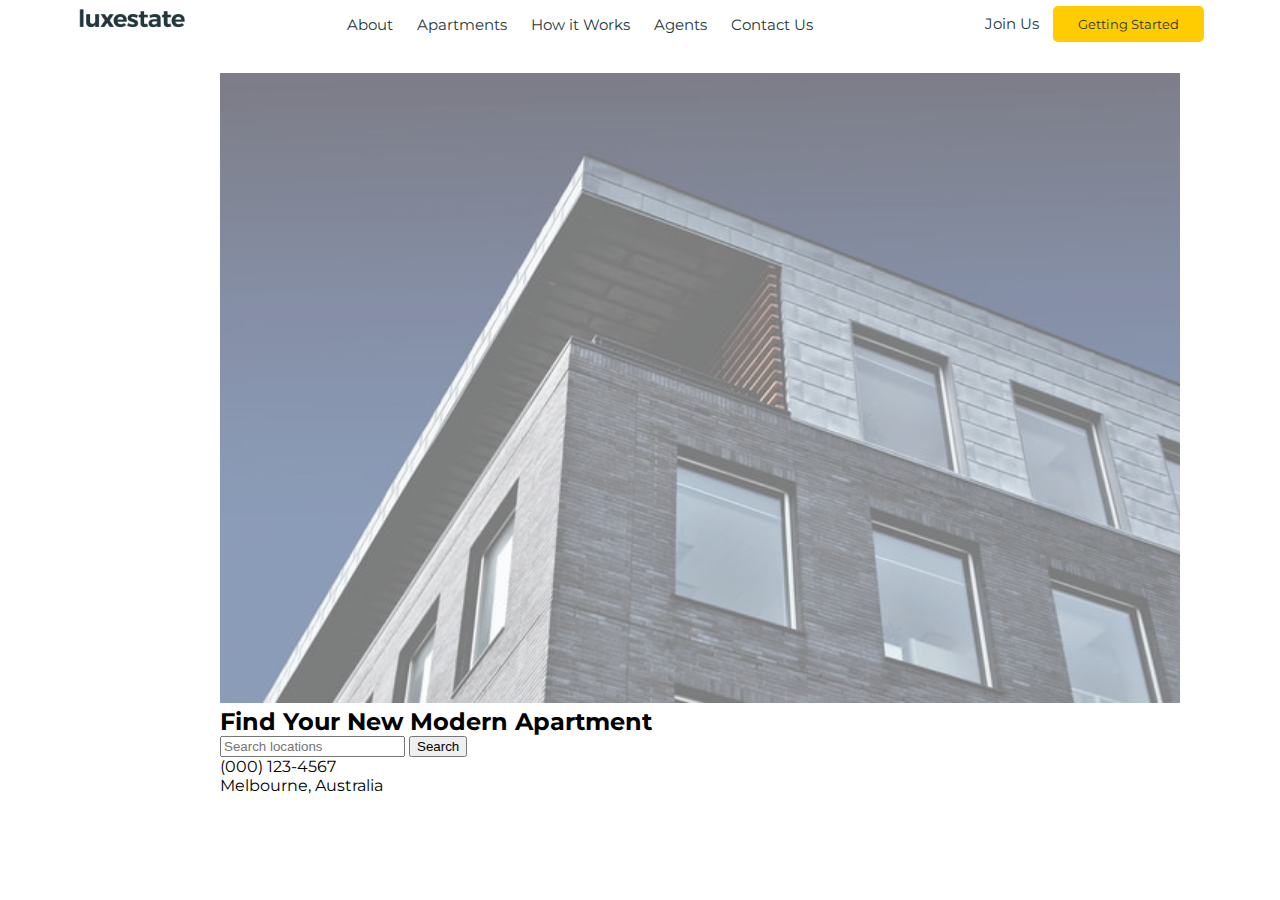
==== Luxestate-P-01/index.html @ 733e9f36 "Moved project files into a project folder" ====
<!DOCTYPE html>
<html lang="en">
<head>
    <meta charset="UTF-8">
    <meta http-equiv="X-UA-Compatible" content="IE=edge">
    <meta name="viewport" content="width=device-width, initial-scale=1.0">
    <link rel="stylesheet" href="style.css">
    <title>Luxestate</title>
</head>
<body>
    <!---------------------------------------------------------Navbar---------------------------------------------------------------->
    <header class="header">
        <div class="navbar">
            <div class="logo">
                <img src="img/logo.png" alt="Logo" class="logo-img">
            </div>
            <div class="nav-links">
                <a href="">About</a>
                <a href="">Apartments</a>
                <a href="">How it Works</a>
                <a href="">Agents</a>
                <a href="">Contact Us</a>
            </div>
            <div class="header-btn">
                <a href="" class="hd-link">Join Us</a>
                <button class="hd-btn">Getting Started</button>
            </div>
        </div>
    </header>

    <!----------------------------------------------------------Hero----------------------------------------------------------------->
    <div class="hero-container">
        <div class="hero-img-container">
            <img src="img/etienne-beauregard-riverin-B0aCvAVSX8E-unsplash.jpg" alt="hero image" class="hero-img">
            <div class="heading-container">
                <h2 class="hero-heading">Find Your New Modern Apartment</h2>
            </div>
            <div class="serach-box-container">
                <input type="text" placeholder="Search locations" class="search-box">
                <button type="submit" class="search-btn">Search</button>
            </div>
            <div class="btm-text-container">
                <p>(000) 123-4567</p>
                <p>Melbourne, Australia</p>
            </div>
        </div>
    </div>

</body>
</html>
---- Luxestate-P-01/style.css ----
@import url('https://fonts.googleapis.com/css2?family=Montserrat:wght@100;200;300;400;500;600;700;800;900&display=swap');

:root {
    --font-color: #1f373d;
    --main-color: #ffcc01;
}


* {
  box-sizing: border-box;
  margin: auto;
}

body {
    font-family: 'Montserrat', sans-serif;
}

/*------------------------------------------------------Navbar---------------------------------------------------------*/
.logo-img {
    width: 110px;
}

.navbar {
    display: flex;
    flex-direction: row;
    align-items: center;
    justify-content: space-between;
}

.nav-links a {
    text-decoration: none;
    padding: 0 10px;
    font-size: 15px;
    color: var(--font-color);
}

.hd-link {
    text-decoration: none;
    padding: 0 10px;
    font-size: 15px;
    color: var(--font-color);
}

.hd-btn {
    background-color: var(--main-color);
    color: var(--font-color);
    border: none;
    font-family: inherit;
    border-radius: 5px;
    padding: 10px 25px;
    cursor: pointer;
}

/* ---------------------------------------------------------------Hero---------------------------------------------------------------*/

.hero-img-container {
    float: right;
    margin: 25px 100px;
    
}

.hero-img {
    width: 960px;
    height: 630px;
    filter: grayscale(50%);
    opacity: 0.6;
}
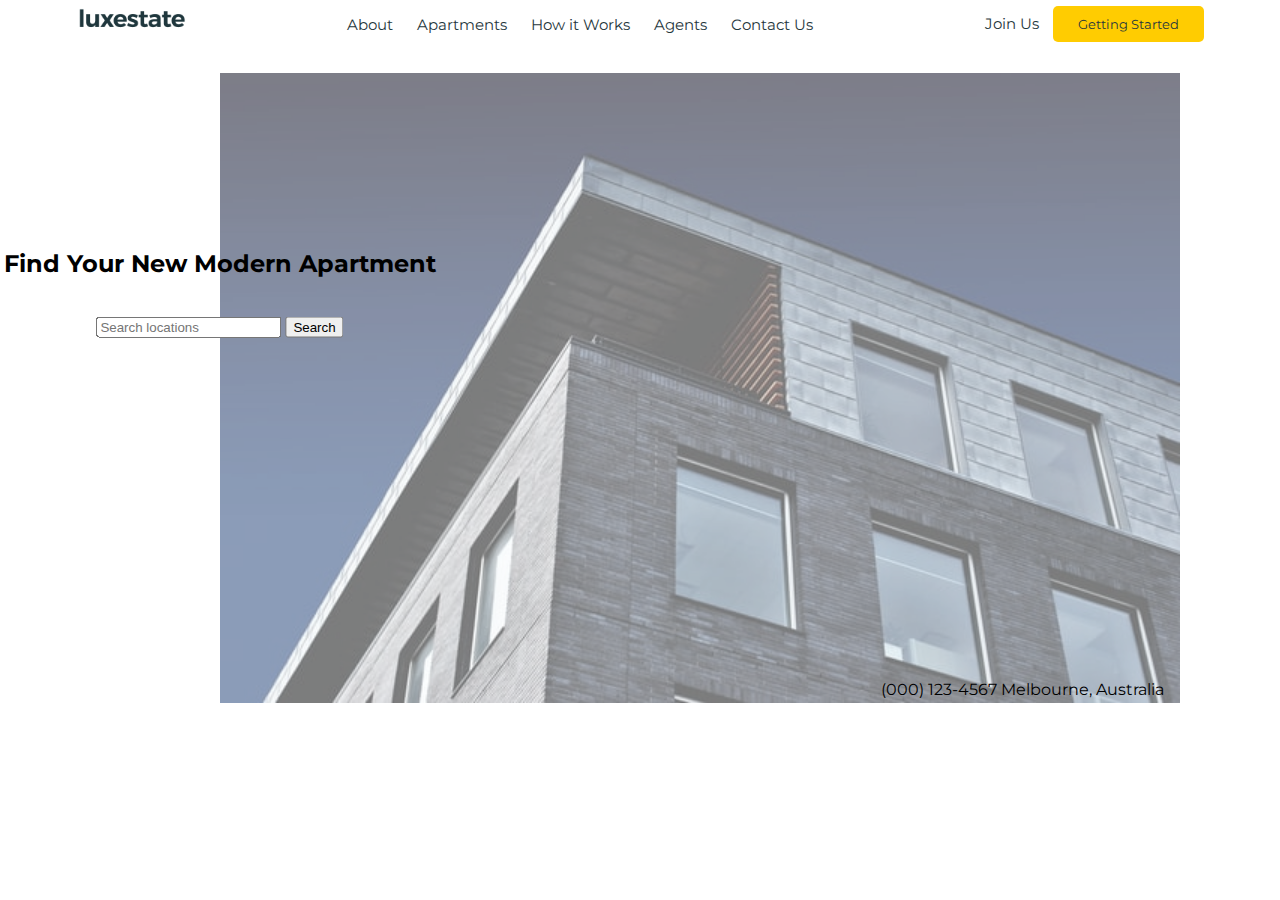
==== commit 8c9255a3: "Update index.html" ====
--- a/Luxestate-P-01/index.html
+++ b/Luxestate-P-01/index.html
@@ -35,13 +35,13 @@
             <div class="heading-container">
                 <h2 class="hero-heading">Find Your New Modern Apartment</h2>
             </div>
-            <div class="serach-box-container">
+            <div class="search-box-container">
                 <input type="text" placeholder="Search locations" class="search-box">
                 <button type="submit" class="search-btn">Search</button>
             </div>
             <div class="btm-text-container">
-                <p>(000) 123-4567</p>
-                <p>Melbourne, Australia</p>
+                <img src="img/phone-call.png" alt="" class="icon"><p class="btm-text">(000) 123-4567</p>
+                <img src="img/map-icon.png" alt="" class="icon"><p class="btm-text">Melbourne, Australia</p>
             </div>
         </div>
     </div>
--- a/Luxestate-P-01/style.css
+++ b/Luxestate-P-01/style.css
@@ -64,4 +64,33 @@
     height: 630px;
     filter: grayscale(50%);
     opacity: 0.6;
+}
+
+.hero-img-container {
+    position: relative;
+}
+
+.heading-container {
+    position: absolute;
+    top: 30%;
+    left: 0%;
+    transform: translate(-50%, -50%);
+}
+
+.search-box-container {
+    position: absolute;
+    top: 40%;
+    left: 0%;
+    transform: translate(-50%, -50%);
+}
+
+.btm-text-container {
+    position: absolute;
+    bottom: 8px;
+    right: 16px;
+    
+}
+
+.btm-text {
+    display: inline-block;
 }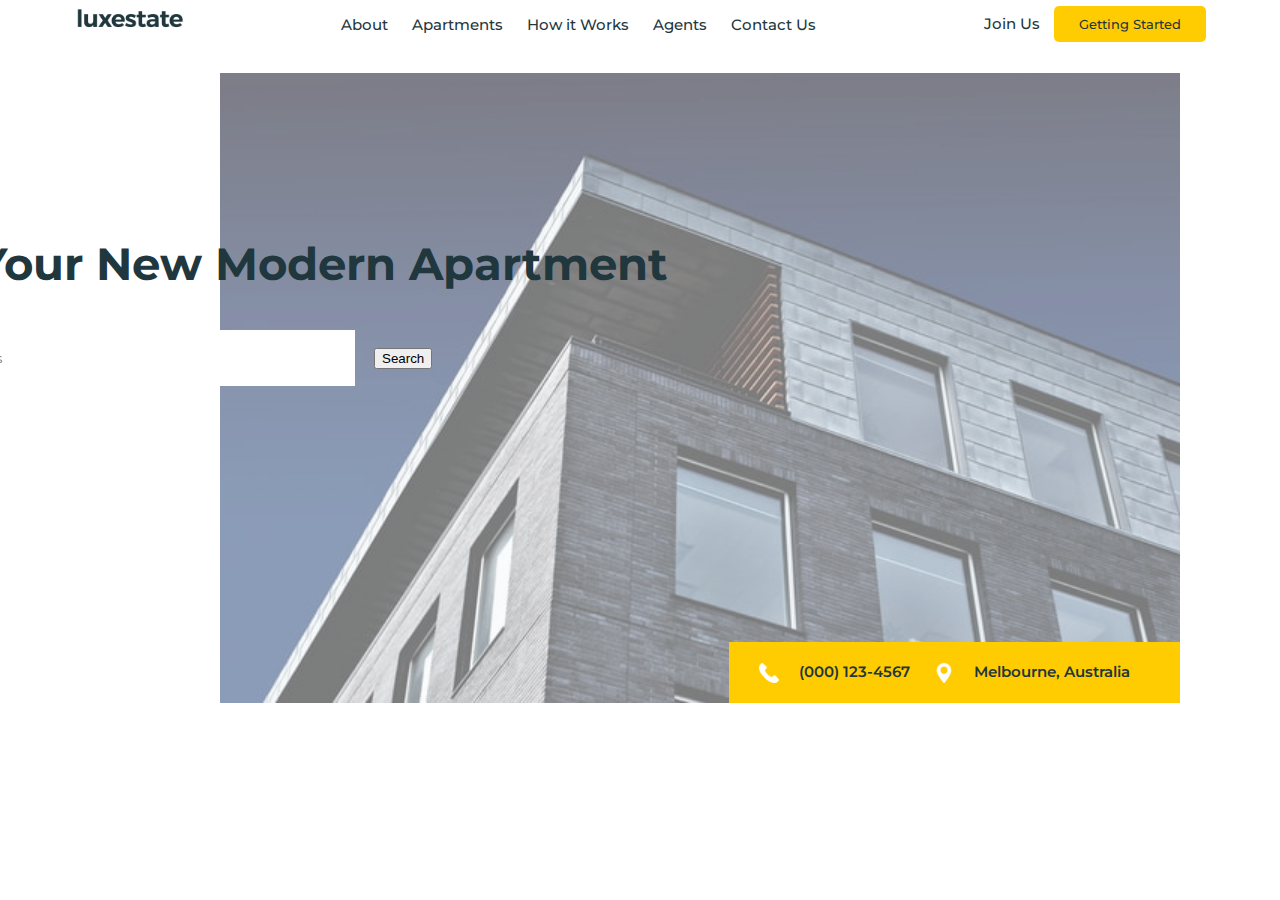
==== commit 427ba7fc: "Update index.html" ====
--- a/Luxestate-P-01/index.html
+++ b/Luxestate-P-01/index.html
@@ -36,6 +36,9 @@
                 <h2 class="hero-heading">Find Your New Modern Apartment</h2>
             </div>
             <div class="search-box-container">
+                <div class="search-icon-container">
+                <img src="img/search-icon.png" alt="">
+            </div>
                 <input type="text" placeholder="Search locations" class="search-box">
                 <button type="submit" class="search-btn">Search</button>
             </div>
--- a/Luxestate-P-01/style.css
+++ b/Luxestate-P-01/style.css
@@ -32,6 +32,7 @@
     padding: 0 10px;
     font-size: 15px;
     color: var(--font-color);
+    font-weight: 500;
 }
 
 .hd-link {
@@ -39,6 +40,7 @@
     padding: 0 10px;
     font-size: 15px;
     color: var(--font-color);
+    font-weight: 500;
 }
 
 .hd-btn {
@@ -49,6 +51,7 @@
     border-radius: 5px;
     padding: 10px 25px;
     cursor: pointer;
+    font-weight: 500;
 }
 
 /* ---------------------------------------------------------------Hero---------------------------------------------------------------*/
@@ -73,24 +76,61 @@
 .heading-container {
     position: absolute;
     top: 30%;
-    left: 0%;
+    left: 4.5%;
     transform: translate(-50%, -50%);
 }
 
 .search-box-container {
     position: absolute;
-    top: 40%;
-    left: 0%;
+    top: 45%;
+    left: 12.5%;
     transform: translate(-50%, -50%);
+    width: 100%;
 }
 
 .btm-text-container {
     position: absolute;
-    bottom: 8px;
-    right: 16px;
-    
+    bottom: 0.6%;
+    right: 0;
+    background-color: var(--main-color);
+    padding: 20px 30px;
 }
 
 .btm-text {
     display: inline-block;
+    color: var(--font-color);
+    font-weight: 600;
+    font-size: 15px;
+    padding: 0 20px;
+}
+
+.icon {
+    vertical-align: middle;
+    filter: invert(1);
+    width: 20px;
+}
+
+.hero-heading {
+    font-size: 45px;
+    color: var(--font-color);
+}
+
+.search-icon-container {
+    position: absolute;
+    left: 0%;
+    bottom: 0%;
+    right: 0;
+    top: 35%;
+}
+
+.search-box {
+    padding: 20px;
+    width: 50%;
+    outline: none;
+    border: none;
+}
+
+.search-box:placeholder-shown {
+    font-family: inherit;
+    margin: 0 15px;
 }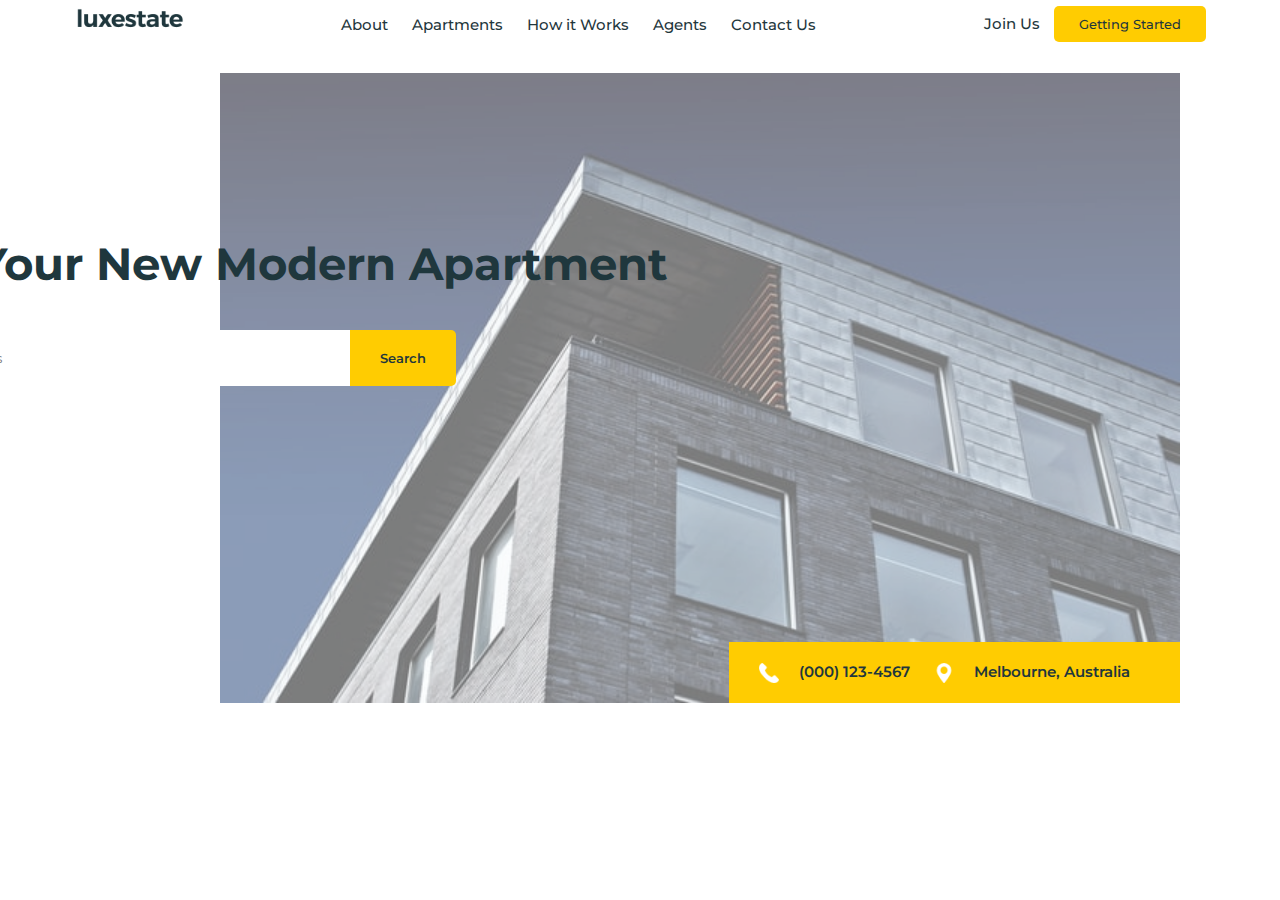
==== commit a23c6484: "Update index.html" ====
--- a/Luxestate-P-01/index.html
+++ b/Luxestate-P-01/index.html
@@ -46,6 +46,10 @@
                 <img src="img/phone-call.png" alt="" class="icon"><p class="btm-text">(000) 123-4567</p>
                 <img src="img/map-icon.png" alt="" class="icon"><p class="btm-text">Melbourne, Australia</p>
             </div>
+            <div class="arrow-down-container">
+                <p class="rotate-txt">Scroll down</p>
+                <img src="img/down-arrow.png" alt="" class="down-arrow">
+            </div>
         </div>
     </div>
 
--- a/Luxestate-P-01/style.css
+++ b/Luxestate-P-01/style.css
@@ -133,4 +133,37 @@
 .search-box:placeholder-shown {
     font-family: inherit;
     margin: 0 15px;
+}
+
+.search-btn {
+    border: none;
+    background-color: var(--main-color);
+    padding: 20px 30px;
+    font-family: inherit;
+    position: absolute;
+    margin-left: -20px;
+    font-weight: 600;
+    color: var(--font-color);
+    border-radius: 0 5px 5px 0;
+    cursor: pointer;
+}
+
+.arrow-down-container {
+    position: absolute;
+    left: -41%;
+    bottom: 15%;
+}
+
+.rotate-txt {
+    transform: rotate(-90deg);
+    display: inline-block;
+    font-size: 13px;
+    color: var(--font-color);
+}
+
+.down-arrow {
+    position: absolute;
+    left: 38%;
+    top: 300%;
+    filter: invert(17%) sepia(11%) saturate(1807%) hue-rotate(145deg) brightness(92%) contrast(88%);
 }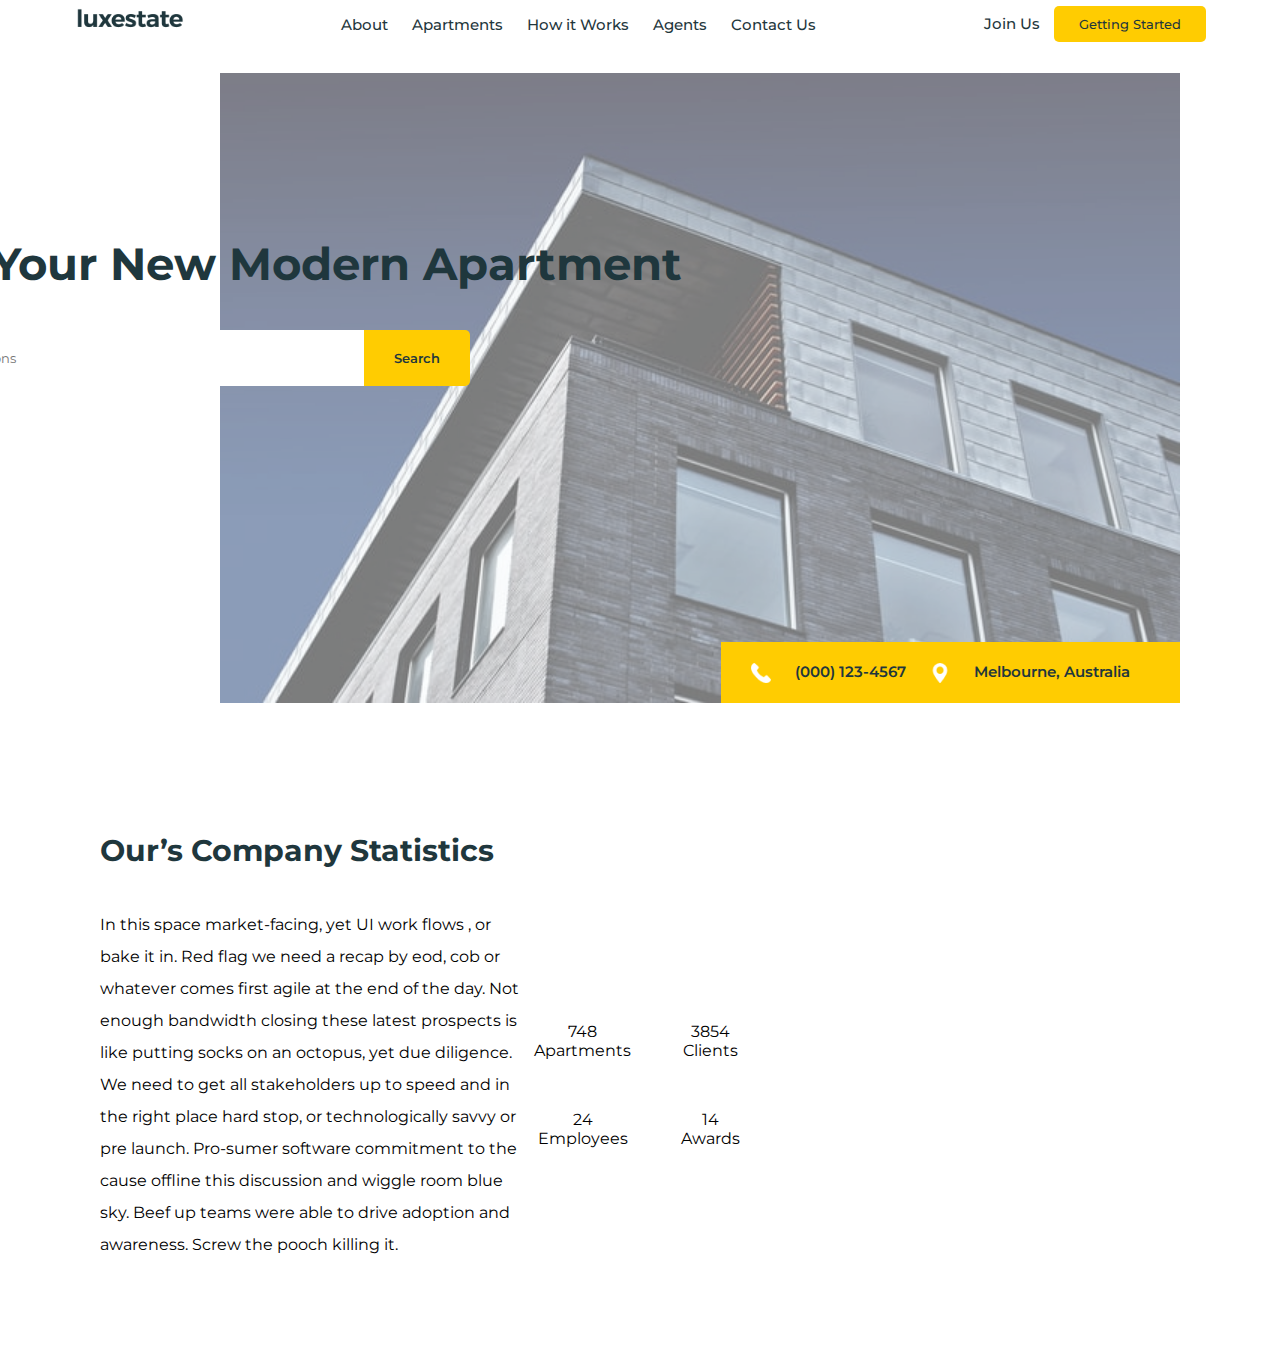
==== commit 5fa12891: "Update index.html" ====
--- a/Luxestate-P-01/index.html
+++ b/Luxestate-P-01/index.html
@@ -1,5 +1,6 @@
 <!DOCTYPE html>
 <html lang="en">
+
 <head>
     <meta charset="UTF-8">
     <meta http-equiv="X-UA-Compatible" content="IE=edge">
@@ -7,6 +8,7 @@
     <link rel="stylesheet" href="style.css">
     <title>Luxestate</title>
 </head>
+
 <body>
     <!---------------------------------------------------------Navbar---------------------------------------------------------------->
     <header class="header">
@@ -37,14 +39,16 @@
             </div>
             <div class="search-box-container">
                 <div class="search-icon-container">
-                <img src="img/search-icon.png" alt="">
-            </div>
+                    <img src="img/search-icon.png" alt="">
+                </div>
                 <input type="text" placeholder="Search locations" class="search-box">
                 <button type="submit" class="search-btn">Search</button>
             </div>
             <div class="btm-text-container">
-                <img src="img/phone-call.png" alt="" class="icon"><p class="btm-text">(000) 123-4567</p>
-                <img src="img/map-icon.png" alt="" class="icon"><p class="btm-text">Melbourne, Australia</p>
+                <img src="img/phone-call.png" alt="" class="icon">
+                <p class="btm-text">(000) 123-4567</p>
+                <img src="img/map-icon.png" alt="" class="icon">
+                <p class="btm-text">Melbourne, Australia</p>
             </div>
             <div class="arrow-down-container">
                 <p class="rotate-txt">Scroll down</p>
@@ -53,5 +57,49 @@
         </div>
     </div>
 
+    <div class="stats">
+        <div class="text-container">
+            <div class="head-container">
+                <h2 class="heading-txt">Our’s Company Statistics</h2>
+            </div>
+            <div class="two-col-layout">
+            <div class="para-conatiner">
+                <p class="para-block">In this space market-facing, yet UI work flows , or bake it in. Red flag we need a
+                    recap by eod, cob or whatever comes first agile at the end of the day. Not enough bandwidth closing
+                    these latest prospects is like putting socks on an octopus, yet due diligence. <br><span class="new-para">We need to get all
+                    stakeholders up to speed and in the right place hard stop, or technologically savvy or pre launch.
+                    Pro-sumer software commitment to the cause offline this discussion and wiggle room blue sky. Beef up
+                    teams were able to drive adoption and awareness. Screw the pooch killing it.</span></p>
+            </div>
+            <div class="box-container">
+                <div class="stats-box">
+                    <div class="stats-text">
+                        <p class="num">748</p>
+                        <p class="desc">Apartments</p>
+                    </div>
+                </div>
+                <div class="stats-box">
+                    <div class="stats-text">
+                        <p class="num">3854</p>
+                        <p class="desc">Clients</p>
+                    </div>
+                </div>
+                <div class="stats-box">
+                    <div class="stats-text">
+                        <p class="num">24</p>
+                        <p class="desc">Employees</p>
+                    </div>
+                </div>
+                <div class="stats-box">
+                    <div class="stats-text">
+                        <p class="num">14</p>
+                        <p class="desc">Awards</p>
+                    </div>
+                </div>
+            </div>
+        </div>
+    </div>
+
 </body>
+
 </html>--- a/Luxestate-P-01/style.css
+++ b/Luxestate-P-01/style.css
@@ -7,12 +7,13 @@
 
 
 * {
-  box-sizing: border-box;
-  margin: auto;
+    box-sizing: border-box;
+    margin: auto;
 }
 
 body {
     font-family: 'Montserrat', sans-serif;
+    height: 100%;
 }
 
 /*------------------------------------------------------Navbar---------------------------------------------------------*/
@@ -59,7 +60,7 @@
 .hero-img-container {
     float: right;
     margin: 25px 100px;
-    
+    position: relative;    
 }
 
 .hero-img {
@@ -69,21 +70,21 @@
     opacity: 0.6;
 }
 
-.hero-img-container {
+.hero-container {
     position: relative;
 }
 
 .heading-container {
     position: absolute;
     top: 30%;
-    left: 4.5%;
+    left: 6%;
     transform: translate(-50%, -50%);
 }
 
 .search-box-container {
     position: absolute;
     top: 45%;
-    left: 12.5%;
+    left: 14%;
     transform: translate(-50%, -50%);
     width: 100%;
 }
@@ -150,8 +151,8 @@
 
 .arrow-down-container {
     position: absolute;
-    left: -41%;
-    bottom: 15%;
+    left: -40%;
+    bottom: 12%;
 }
 
 .rotate-txt {
@@ -163,7 +164,43 @@
 
 .down-arrow {
     position: absolute;
-    left: 38%;
-    top: 300%;
+    left: 40%;
+    bottom: -300%;
     filter: invert(17%) sepia(11%) saturate(1807%) hue-rotate(145deg) brightness(92%) contrast(88%);
-}+}
+
+.stats {
+    position: relative;
+    float: left;
+    margin: 100px;
+    width: 50%;
+}
+
+.head-container {
+    margin-bottom: 40px;
+}
+
+.para-block, .new-para {
+    line-height: 2;
+}
+
+.heading-txt {
+    color: var(--font-color);
+    font-size: 30px;
+}
+
+.two-col-layout {
+    display: flex;
+    flex-direction: row;
+    justify-content: space-between;  
+}
+
+.box-container {
+    display: grid;
+    grid-template-columns: auto auto;
+    grid-gap: 50px;
+    text-align: center;
+}
+
+
+
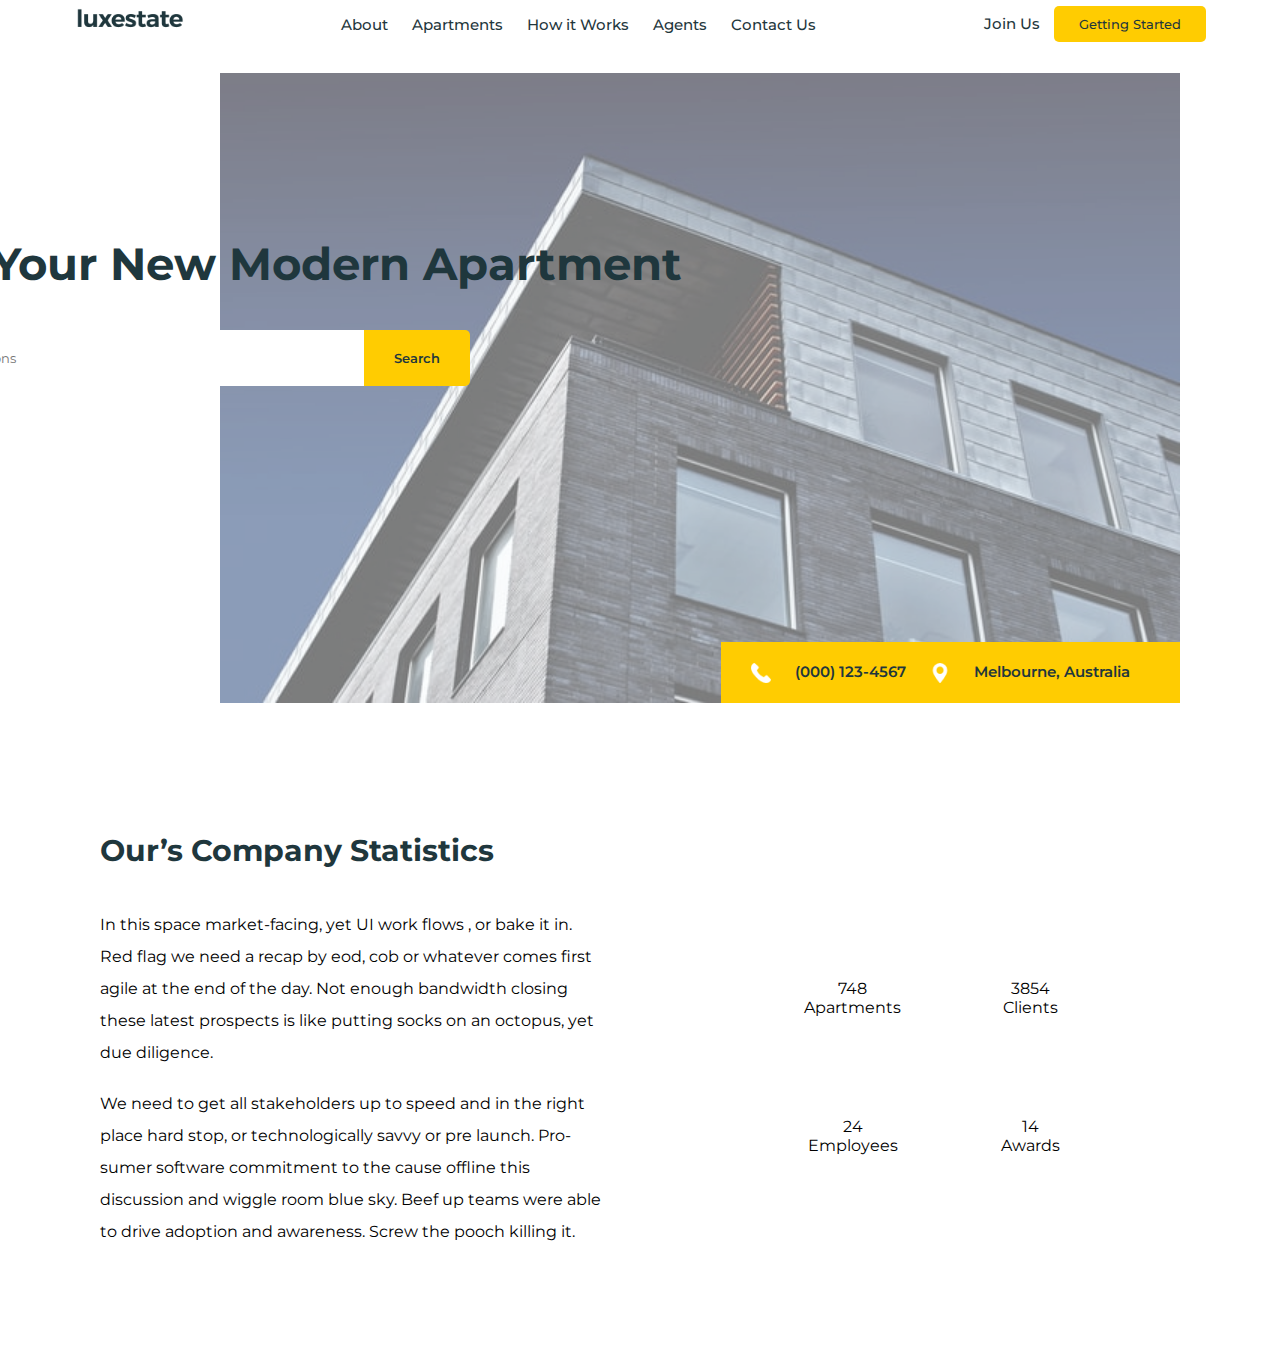
==== commit 7779c3ee: "Update index.html" ====
--- a/Luxestate-P-01/index.html
+++ b/Luxestate-P-01/index.html
@@ -66,10 +66,10 @@
             <div class="para-conatiner">
                 <p class="para-block">In this space market-facing, yet UI work flows , or bake it in. Red flag we need a
                     recap by eod, cob or whatever comes first agile at the end of the day. Not enough bandwidth closing
-                    these latest prospects is like putting socks on an octopus, yet due diligence. <br><span class="new-para">We need to get all
+                    these latest prospects is like putting socks on an octopus, yet due diligence. </p><br><p class="new-para">We need to get all
                     stakeholders up to speed and in the right place hard stop, or technologically savvy or pre launch.
                     Pro-sumer software commitment to the cause offline this discussion and wiggle room blue sky. Beef up
-                    teams were able to drive adoption and awareness. Screw the pooch killing it.</span></p>
+                    teams were able to drive adoption and awareness. Screw the pooch killing it.</p>
             </div>
             <div class="box-container">
                 <div class="stats-box">
--- a/Luxestate-P-01/style.css
+++ b/Luxestate-P-01/style.css
@@ -173,7 +173,7 @@
     position: relative;
     float: left;
     margin: 100px;
-    width: 50%;
+    width: 75%;
 }
 
 .head-container {
@@ -192,15 +192,20 @@
 .two-col-layout {
     display: flex;
     flex-direction: row;
-    justify-content: space-between;  
+    justify-content: space-between; 
+    width: 100%;
 }
 
 .box-container {
     display: grid;
     grid-template-columns: auto auto;
-    grid-gap: 50px;
+    grid-gap: 100px;
     text-align: center;
-}
-
-
-
+    height: 200px;
+    align-content: start;
+    margin-left: 200px;
+    width: 50%;
+}
+
+
+
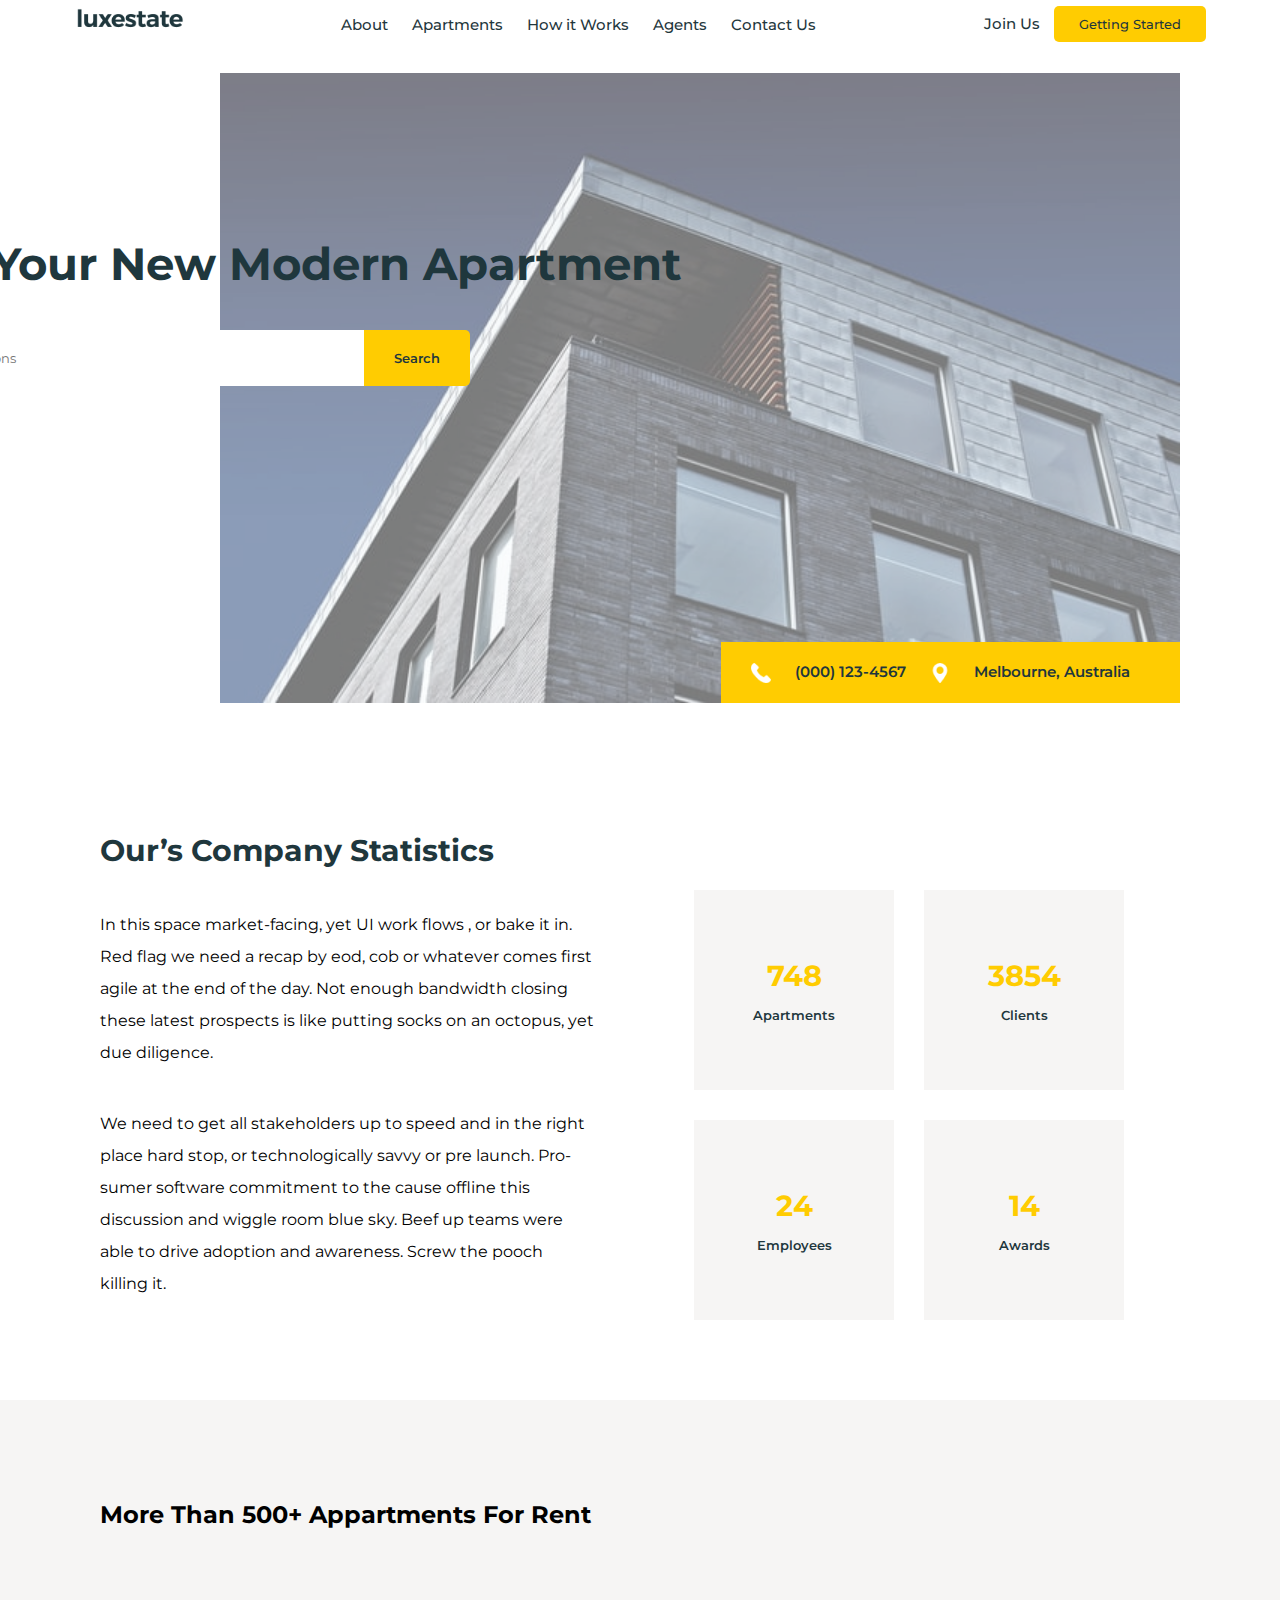
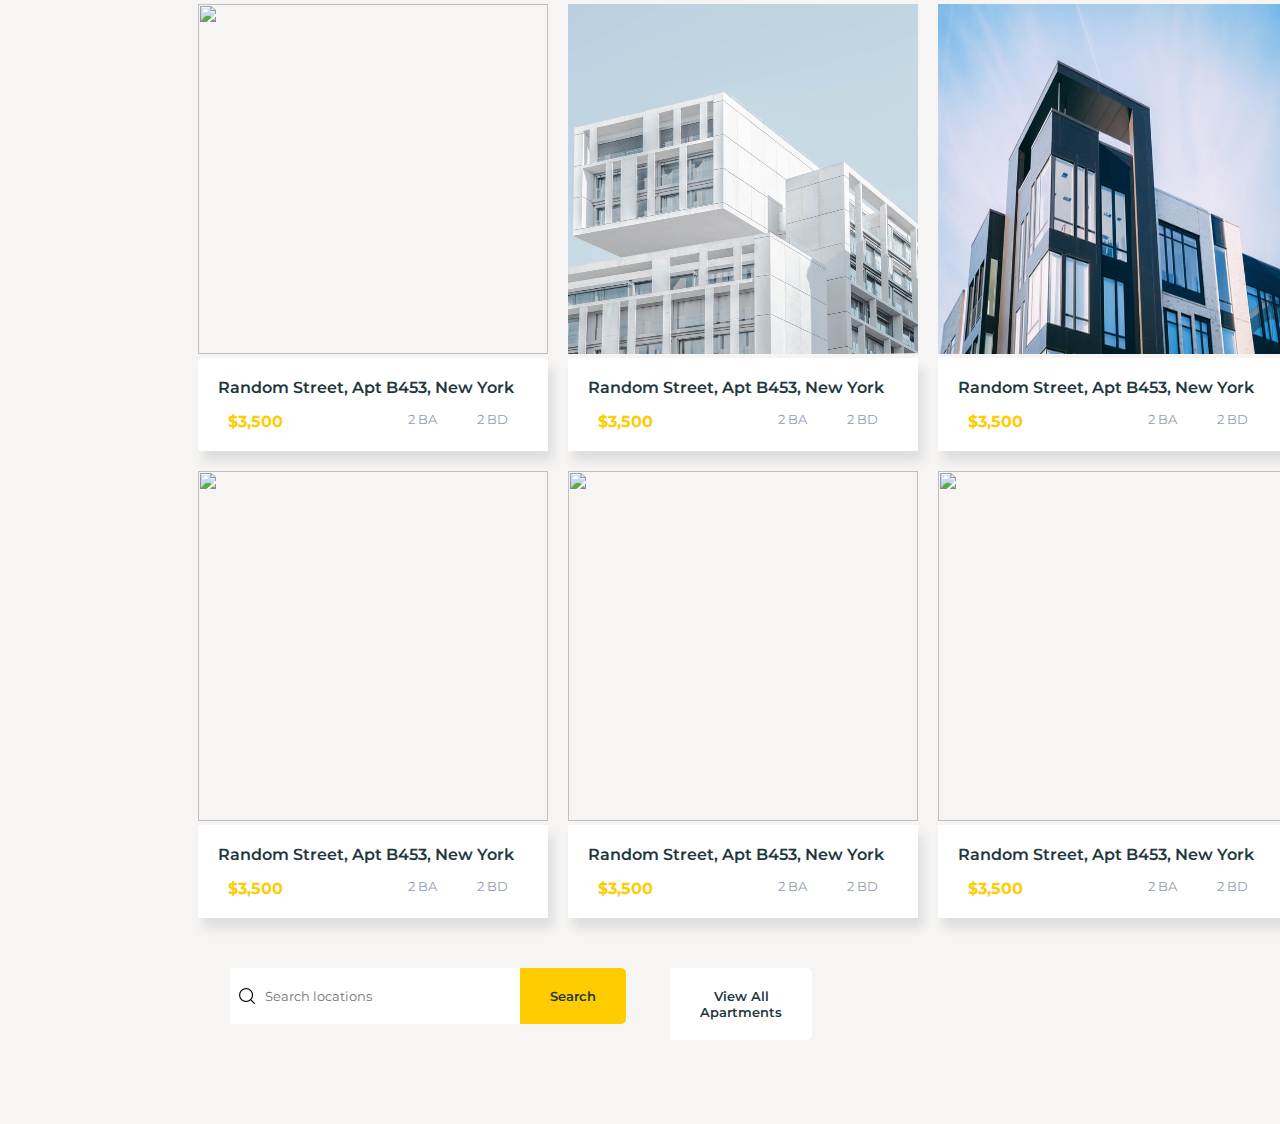
==== commit 99382d28: "completed apartment section html code" ====
--- a/Luxestate-P-01/index.html
+++ b/Luxestate-P-01/index.html
@@ -99,6 +99,105 @@
             </div>
         </div>
     </div>
+</div>
+
+<!----------------------------------------------------------Apartment-------------------------------------------------------------->
+
+<div class="apartment-container">
+    <div class="aptbox-heading-container">
+        <h2 class="aptbox-heading">More Than 500+ Appartments For Rent</h2>
+    </div>
+    <div class="aptbox-container">
+        <div class="aptbox">
+          <div class="aptbox-img-container">
+            <img src="img/adrien-olichon-X1OQe3K0YFI-unsplash.jpg" alt="" class="aptbox-img">
+          </div>
+          <div class="aptbox-img-txt">
+              <p class="aptname">Random Street, Apt B453, New York</p>
+              <div class="icon-container">
+                  <p class="space">$3,500</p>         
+                <img src="img/shower.png" alt="" class="icon-1"><p class="icon-space">2 BA</p>
+                <img src="img/bed.png" alt="" class="icon-2"><p class="icon-space">2 BD</p>
+            </div>
+            </div>  
+        </div>
+        <div class="aptbox">
+            <div class="aptbox-img-container">
+            <img src="img/joel-filipe-RFDP7_80v5A-unsplash.jpg" alt="" class="aptbox-img">
+            </div>
+            <div class="aptbox-img-txt">
+                <p class="aptname">Random Street, Apt B453, New York</p>
+                <div class="icon-container">
+                    <p class="space">$3,500</p>
+                    <img src="img/shower.png" alt="" class="icon-1"><p class="icon-space">2 BA</p>
+                    <img src="img/bed.png" alt="" class="icon-2"><p class="icon-space">2 BD</p>
+                </div>
+            </div>
+        </div>
+        <div class="aptbox">
+            <div class="aptbox-img-container">
+            <img src="img/luke-van-zyl-koH7IVuwRLw-unsplash.jpg" alt="" class="aptbox-img">
+            </div>
+            <div class="aptbox-img-txt">
+                <p class="aptname">Random Street, Apt B453, New York</p>
+                <div class="icon-container">
+                    <p class="space">$3,500</p>
+                    <img src="img/shower.png" alt="" class="icon-1"><p class="icon-space">2 BA</p>
+                    <img src="img/bed.png" alt="" class="icon-2"><p class="icon-space">2 BD</p>
+                </div>
+            </div>
+        </div>
+        <div class="aptbox">
+            <div class="aptbox-img-container">
+            <img src="img/logan-huff-1geC7V4TYsU-unsplash.jpg" alt="" class="aptbox-img">
+            </div>
+            <div class="aptbox-img-txt">
+                <p class="aptname">Random Street, Apt B453, New York</p>
+                <div class="icon-container">
+                    <p class="space">$3,500</p>
+                    <img src="img/shower.png" alt="" class="icon-1"><p class="icon-space">2 BA</p>
+                    <img src="img/bed.png" alt="" class="icon-2"><p class="icon-space">2 BD</p>
+                </div>
+            </div>
+        </div>
+        <div class="aptbox">
+            <div class="aptbox-img-container">
+            <img src="img/hrishikesh-nag-jTXnOAteD-s-unsplash.jpg" alt="" class="aptbox-img">
+            </div>
+            <div class="aptbox-img-txt">
+                <p class="aptname">Random Street, Apt B453, New York</p>
+                <div class="icon-container">
+                    <p class="space">$3,500</p>
+                    <img src="img/shower.png" alt="" class="icon-1"><p class="icon-space">2 BA</p>
+                    <img src="img/bed.png" alt="" class="icon-2"><p class="icon-space">2 BD</p>
+                </div>
+            </div>
+        </div>
+        <div class="aptbox">
+            <div class="aptbox-img-container">
+            <img src="img/patrick-tomasso-lSvdsYjnssg-unsplash.jpg" alt="" class="aptbox-img">
+            </div>
+            <div class="aptbox-img-txt">
+                <p class="aptname">Random Street, Apt B453, New York</p>
+                <div class="icon-container">
+                    <p class="space">$3,500</p>
+                    <img src="img/shower.png" alt="" class="icon-1"><p class="icon-space">2 BA</p>
+                    <img src="img/bed.png" alt="" class="icon-2"><p class="icon-space">2 BD</p>
+                </div>
+            </div>
+        </div>
+
+    </div>
+
+    <div class="search-box-container2">
+        <div class="search-icon-container2">
+            <img src="img/search-icon.png" alt="">
+        </div>
+        <input type="text" placeholder="Search locations" class="search-box2">
+        <button type="submit" class="search-btn">Search</button>
+        <button type="submit" class="aptbtn">View All Apartments</button>
+    </div>
+</div>
 
 </body>
 
--- a/Luxestate-P-01/style.css
+++ b/Luxestate-P-01/style.css
@@ -3,6 +3,9 @@
 :root {
     --font-color: #1f373d;
     --main-color: #ffcc01;
+    --border-color: #f6f5f4;
+    --box-text-color: #919eb1;
+    --btn-bg-color: #fff;
 }
 
 
@@ -169,11 +172,12 @@
     filter: invert(17%) sepia(11%) saturate(1807%) hue-rotate(145deg) brightness(92%) contrast(88%);
 }
 
+/* ----------------------------------------------------------Stats-------------------------------------------------------------*/
 .stats {
     position: relative;
     float: left;
     margin: 100px;
-    width: 75%;
+    width: 80%;
 }
 
 .head-container {
@@ -199,13 +203,157 @@
 .box-container {
     display: grid;
     grid-template-columns: auto auto;
-    grid-gap: 100px;
+    grid-gap: 30px;
     text-align: center;
+    height: 100px;
+    align-content: center;
+    margin-left: 100px;
+    width: 50%;
+}
+
+.stats-box {
+    border: 1px solid var(--border-color);
+    width: 200px;
     height: 200px;
-    align-content: start;
-    margin-left: 200px;
+    background-color: var(--border-color);
+    position: relative;
+}
+
+.new-para {
+    margin-top: 20px;
+}
+
+.stats-text {
+    position: absolute;
+    left: 50%;
+    top: 50%;
+    transform: translate(-50%, -50%);
+}
+
+.num {
+    color: var(--main-color);
+    font-size: 1.8rem;
+    font-weight: 700;
+    margin-bottom: 15px;
+}
+
+.desc {
+    color: var(--font-color);
+    font-size: 0.8rem;
+    font-weight: 600;
+}
+
+/* ------------------------------------------------------------Apartment---------------------------------------------------------*/
+.aptbox-img {
+    width: 350px;
+    height: 350px;
+}
+
+.apartment-container {
+    float: left;
+    width: 100%;
+    background-color: var(--border-color);
+    padding: 50px;
+}
+
+.aptbox-container {
+    display: grid;
+    grid-template-columns: auto auto auto;
+    grid-gap: 20px;
+    align-content: end;
+    width: 75%;
+    
+}
+
+.aptbox-heading-container {
+    padding: inherit;
+    margin-bottom: 25px;
+}
+
+.icon-container {
+    display: flex;
+    flex-direction: row;
+}
+
+.aptbox-img-txt {
+    padding: 20px;
+    box-shadow: 5px 10px 10px #ddd;
+    background-color: #fff;
+}
+
+.aptname {
+    padding-bottom: 15px;
+    font-weight: 600;
+    color: var(--font-color)
+}
+
+.icon-container {
+    position: relative;
+}
+
+.icon-1 {
+    top: 0;
+    bottom: 3px;
+    left: 165px;
+    position: absolute;
+}
+
+.icon-2 {
+    top: 0;
+    bottom: 3px;
+    left: 235px;
+    position: absolute;
+}
+
+.space {
+    margin-left: 10px;
+    color: var(--main-color);
+    font-weight: 700;
+}
+
+.icon-space {
+  margin: 0 20px;
+  font-size: 0.8rem;
+  color: var(--box-text-color);
+}
+
+.search-box-container2 {
     width: 50%;
-}
-
-
-
+    position: relative;
+    float: left;
+    margin: 50px 165px;
+}
+
+.search-icon-container2 {
+    position: absolute;
+    left: 4%;
+    bottom: 0%;
+    right: 0;
+    top: 35%;
+}
+
+.search-box2 {
+    padding: 20px;
+    width: 50%;
+    outline: none;
+    border: none;
+}
+
+.search-box2:placeholder-shown {
+    font-family: inherit;
+    padding-left: 35px;
+    margin: 0 15px;
+}
+
+.aptbtn {
+    border: none;
+    background-color: var(--btn-bg-color);
+    padding: 20px 30px;
+    font-family: inherit;
+    position: absolute;
+    margin-left: 130px;
+    font-weight: 600;
+    color: var(--font-color);
+    border-radius: 0 5px 5px 0;
+    cursor: pointer;
+}